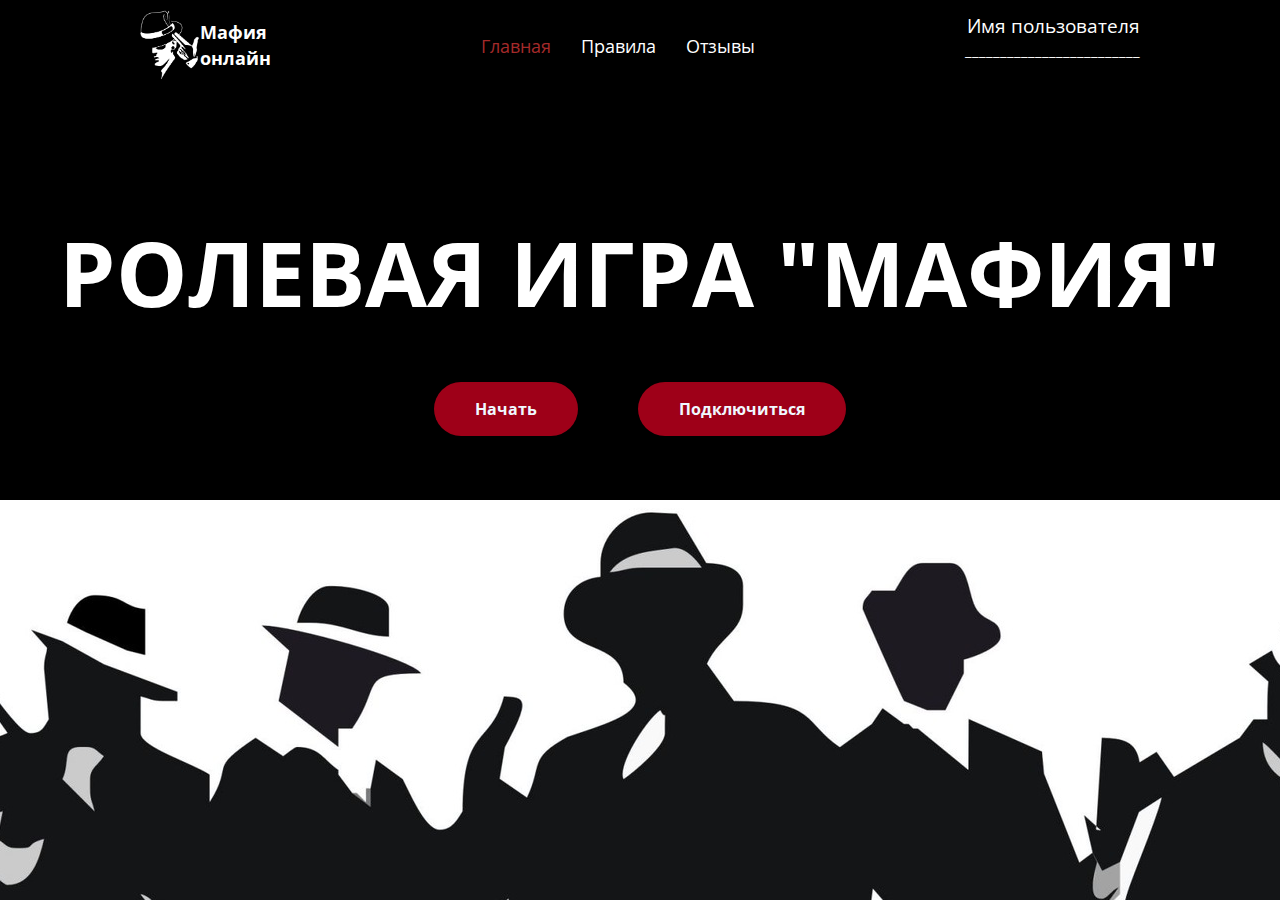
==== main.html @ 2f8a6d46 "initiliase comit" ====
<!DOCTYPE html>
<html lang="ru">
<head>
  <meta charset="UTF-8">
  <meta http-equiv="X-UA-Compatible" content="IE=edge">
  <meta name="viewport" content="width=device-width, initial-scale=1.0">
  <title>Главная</title>
  <link rel="stylesheet" href="/style/main.css">
</head>
<body>
  <div class="wrapper">
    <div class="wrapper__menu">
      <header class="header header__main container">
       <div class="header__logo">
          <img src="/img/1566334344_art-mafija-62.jpg" alt="logo" class="logo">  
          <h3 class="header__heading">Мафия <br> онлайн</h3>   
       </div> 
       <nav class="header__menu">
            <ul class="ul__menu">
              <li class="menu-item menu__activ"><a href="/main.html">Главная</a></li>
              <li class="menu-item"><a href="/rules.html">Правила</a></li>
              <li class="menu-item"><a href="/reviews.html">Отзывы</a></li>
            </ul>
        </nav>
          <section class="header__name name">
            <p class="name__item">Имя пользователя</p>
            <p class="name__items">_________________________</p>
          </section>
      </header>
      <main class="main main__got conteiner">
        <h1 class="main__heading heading__item-main">Ролевая игра "Мафия"</h1>
        <div class="main__button">
          <a href="http://127.0.0.1:9080/?master=1" class="button">Начать</a>
          <a href="http://127.0.0.1:9080" class="button">Подключиться</a>
        </div>
      </main>
    </div>
  </div>
</body>
</html>
---- style/main.css ----
@import url(/style/base/base.css);
@import url(/style/base/font.css);
@import url(/style/base/normalize.css);
@import url(/style/block/background.css);
@import url(/style/block/heading.css);
@import url(/style/block/header.css);
@import url(/style/block/button.css);
@import url(/style/block/main-got.css);
@import url(/style/block/reviews.css);
@import url(/style/block/index.css);
@import url(/style/block/bacground-main.css);
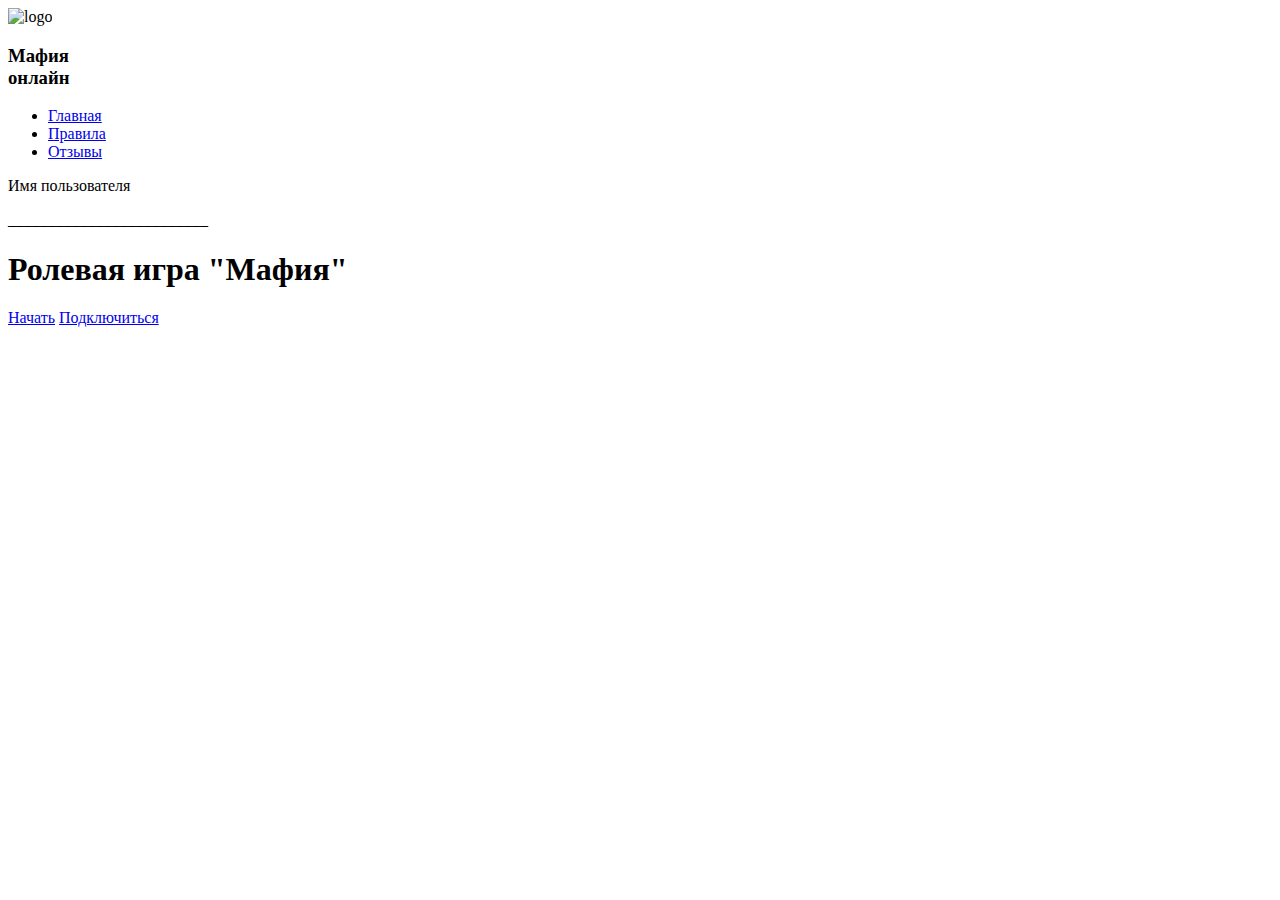
==== commit 81d3f285: "Update main.html" ====
--- a/main.html
+++ b/main.html
@@ -5,21 +5,21 @@
   <meta http-equiv="X-UA-Compatible" content="IE=edge">
   <meta name="viewport" content="width=device-width, initial-scale=1.0">
   <title>Главная</title>
-  <link rel="stylesheet" href="/style/main.css">
+  <link rel="stylesheet" href="/mafia/style/main.css">
 </head>
 <body>
   <div class="wrapper">
     <div class="wrapper__menu">
       <header class="header header__main container">
        <div class="header__logo">
-          <img src="/img/1566334344_art-mafija-62.jpg" alt="logo" class="logo">  
+          <img src="/mafia/img/1566334344_art-mafija-62.jpg" alt="logo" class="logo">  
           <h3 class="header__heading">Мафия <br> онлайн</h3>   
        </div> 
        <nav class="header__menu">
             <ul class="ul__menu">
-              <li class="menu-item menu__activ"><a href="/main.html">Главная</a></li>
-              <li class="menu-item"><a href="/rules.html">Правила</a></li>
-              <li class="menu-item"><a href="/reviews.html">Отзывы</a></li>
+              <li class="menu-item menu__activ"><a href="/mafia/main.html">Главная</a></li>
+              <li class="menu-item"><a href="/mafia/rules.html">Правила</a></li>
+              <li class="menu-item"><a href="/mafia/reviews.html">Отзывы</a></li>
             </ul>
         </nav>
           <section class="header__name name">
@@ -37,4 +37,4 @@
     </div>
   </div>
 </body>
-</html>+</html>
